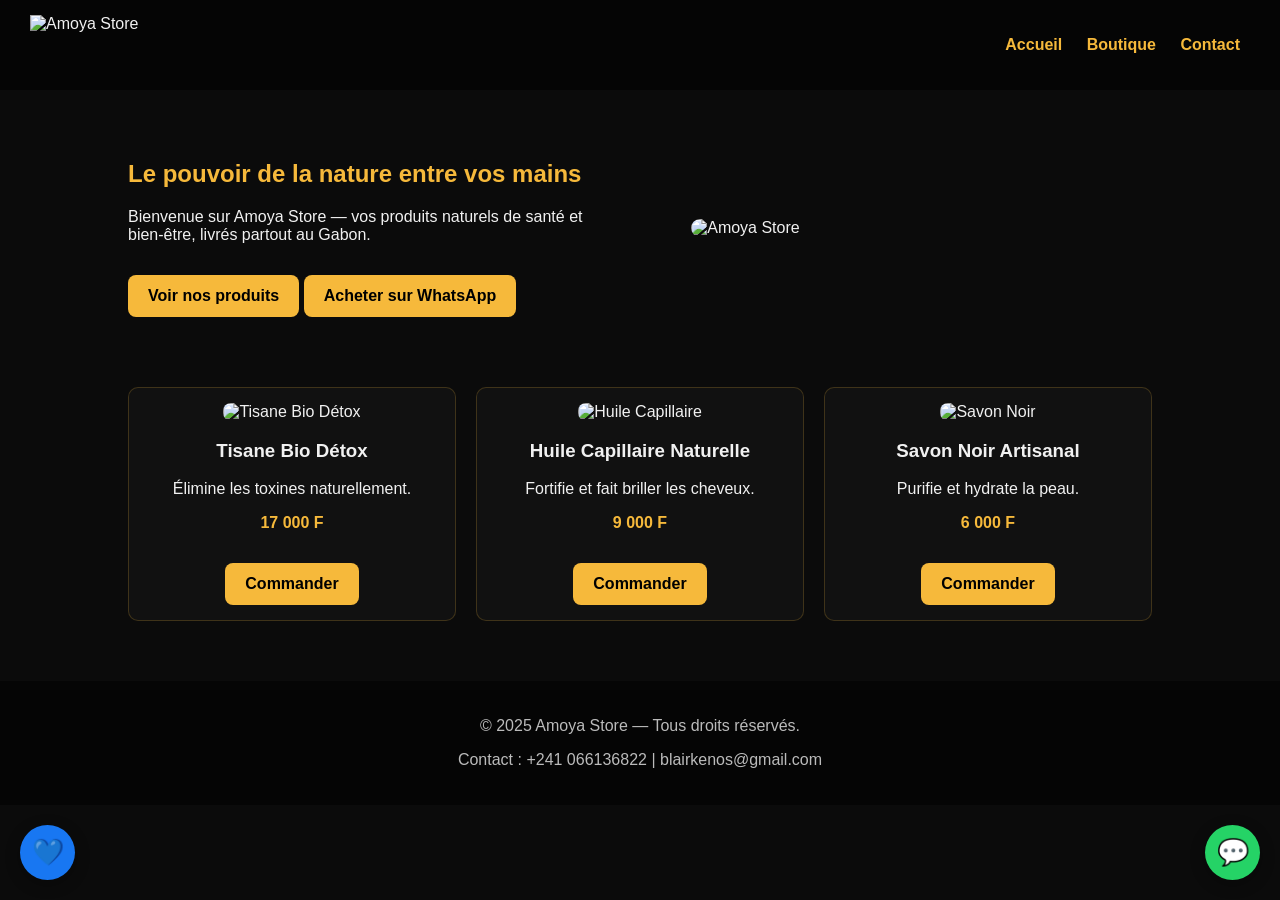
==== index.html @ 62e35866 "Add initial index.html for Amoya Store website This is the initial commit of the index.html file con" ====
<!DOCTYPE html>
<html lang="fr">
<head>
  <meta charset="UTF-8">
  <meta name="viewport" content="width=device-width, initial-scale=1.0">
  <title>Amoya Store | Santé & Bien-être au naturel</title>
  <meta name="description" content="Vos produits naturels de santé et bien-être livrés partout au Gabon. Le pouvoir de la nature entre vos mains.">
  
  <!-- META SEO & SOCIAL -->
  <meta property="og:title" content="Amoya Store | Santé & Bien-être au naturel">
  <meta property="og:description" content="Le pouvoir de la nature entre vos mains — Produits naturels livrés partout au Gabon.">
  <meta property="og:image" content="assets/images/amoya-store-preview.jpg">
  <meta property="og:url" content="https://tonyblairm.github.io/amoya-store/">
  <meta property="og:type" content="website">
  
  <link rel="icon" href="assets/images/favicon.ico">
  <link rel="stylesheet" href="assets/css/style.css">

  <style>
    body { margin:0; font-family: 'Poppins', sans-serif; background:#0b0b0b; color:#f1f1f1; }
    header { background:#050505; padding:15px 30px; display:flex; align-items:center; justify-content:space-between; }
    header img { height:60px; }
    nav a { color:#f6b93b; text-decoration:none; margin:0 10px; font-weight:600; }
    .hero { display:flex; flex-wrap:wrap; justify-content:space-between; align-items:center; padding:50px 10%; }
    .hero-text { max-width:500px; }
    .hero h1 { color:#f6b93b; }
    .btn-gold { background:#f6b93b; color:#000; padding:12px 20px; border-radius:8px; font-weight:700; text-decoration:none; display:inline-block; margin-top:15px; }
    .products { display:grid; grid-template-columns:repeat(auto-fit,minmax(250px,1fr)); gap:20px; padding:20px 10%; }
    .card { background:#111; border:1px solid rgba(246,185,59,0.2); border-radius:10px; padding:15px; text-align:center; transition:.3s; }
    .card:hover { transform:translateY(-5px); box-shadow:0 10px 30px rgba(246,185,59,0.1); }
    .card img { width:100%; border-radius:8px; }
    .price { color:#f6b93b; font-weight:800; }
    footer { background:#050505; color:#bbb; text-align:center; padding:20px; margin-top:40px; }
    .whatsapp-float, .messenger-float {
      position:fixed; bottom:20px; width:55px; height:55px; border-radius:50%;
      color:white; display:flex; align-items:center; justify-content:center; font-size:26px;
      text-decoration:none; box-shadow:0 4px 15px rgba(0,0,0,0.3);
    }
    .whatsapp-float { right:20px; background:#25D366; }
    .messenger-float { left:20px; background:#1877F2; }
  </style>
</head>
<body>

  <header>
    <img src="assets/images/logo.png" alt="Amoya Store">
    <nav>
      <a href="index.html">Accueil</a>
      <a href="shop.html">Boutique</a>
      <a href="contact.html">Contact</a>
    </nav>
  </header>

  <section class="hero">
    <div class="hero-text">
      <h1>Le pouvoir de la nature entre vos mains</h1>
      <p>Bienvenue sur Amoya Store — vos produits naturels de santé et bien-être, livrés partout au Gabon.</p>
      <a class="btn-gold" href="shop.html">Voir nos produits</a>
      <a class="btn-gold" href="https://wa.me/24166136822?text=Bonjour%20Amoya%20Store%20👋%20!%20Je%20souhaite%20acheter%20un%20produit.">Acheter sur WhatsApp</a>
    </div>
    <img src="assets/images/amoya-store-preview.jpg" alt="Amoya Store" style="width:45%; border-radius:12px;">
  </section>

  <section class="products">
    <div class="card">
      <img src="assets/images/produit1.jpg" alt="Tisane Bio Détox">
      <h3>Tisane Bio Détox</h3>
      <p>Élimine les toxines naturellement.</p>
      <p class="price">17 000 F</p>
      <a class="btn-gold" href="https://wa.me/24166136822?text=Bonjour%20Amoya%20Store%20!%20Je%20souhaite%20acheter%20la%20Tisane%20Bio%20Détox.">Commander</a>
    </div>

    <div class="card">
      <img src="assets/images/produit2.jpg" alt="Huile Capillaire">
      <h3>Huile Capillaire Naturelle</h3>
      <p>Fortifie et fait briller les cheveux.</p>
      <p class="price">9 000 F</p>
      <a class="btn-gold" href="https://wa.me/24166136822?text=Bonjour%20Amoya%20Store%20!%20Je%20souhaite%20acheter%20l'Huile%20Capillaire.">Commander</a>
    </div>

    <div class="card">
      <img src="assets/images/produit3.jpg" alt="Savon Noir">
      <h3>Savon Noir Artisanal</h3>
      <p>Purifie et hydrate la peau.</p>
      <p class="price">6 000 F</p>
      <a class="btn-gold" href="https://wa.me/24166136822?text=Bonjour%20Amoya%20Store%20!%20Je%20souhaite%20acheter%20le%20Savon%20Noir.">Commander</a>
    </div>
  </section>

  <a class="whatsapp-float" href="https://wa.me/24166136822" title="WhatsApp">💬</a>
  <a class="messenger-float" href="https://www.facebook.com/profile.php?viewas=100000686899395&id=61581162372972" title="Messenger">💙</a>

  <footer>
    <p>© 2025 Amoya Store — Tous droits réservés.</p>
    <p>Contact : +241 066136822 | blairkenos@gmail.com</p>
  </footer>

</body>
</html>
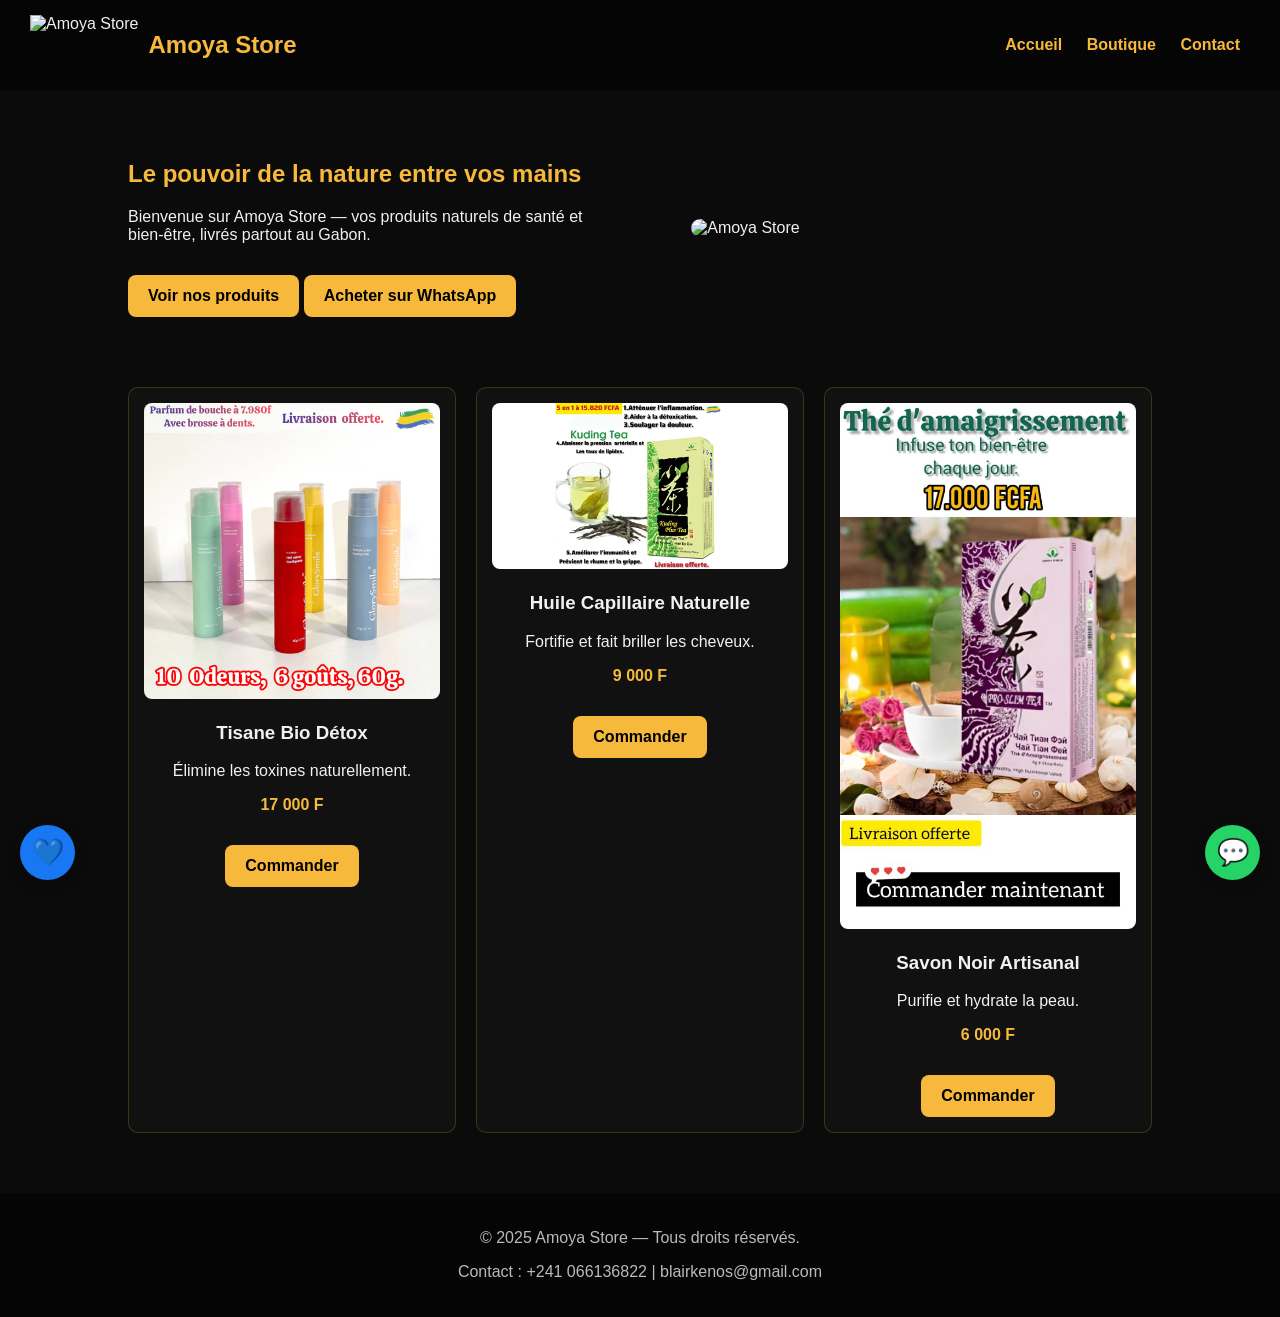
==== commit f7cfd7ce: "Correction logo, images et amélioration du menu" ====
--- a/index.html
+++ b/index.html
@@ -42,14 +42,17 @@
 </head>
 <body>
 
-  <header>
-    <img src="assets/images/logo.png" alt="Amoya Store">
-    <nav>
-      <a href="index.html">Accueil</a>
-      <a href="shop.html">Boutique</a>
-      <a href="contact.html">Contact</a>
-    </nav>
-  </header>
+<header>
+  <div style="display:flex;align-items:center;">
+    <img src="assets/images/logo.png" alt="Amoya Store" style="height:60px;margin-right:10px;">
+    <h1 style="color:#f6b93b;font-size:1.5rem;margin:0;">Amoya Store</h1>
+  </div>
+  <nav>
+    <a href="index.html">Accueil</a>
+    <a href="shop.html">Boutique</a>
+    <a href="contact.html">Contact</a>
+  </nav>
+</header>
 
   <section class="hero">
     <div class="hero-text">
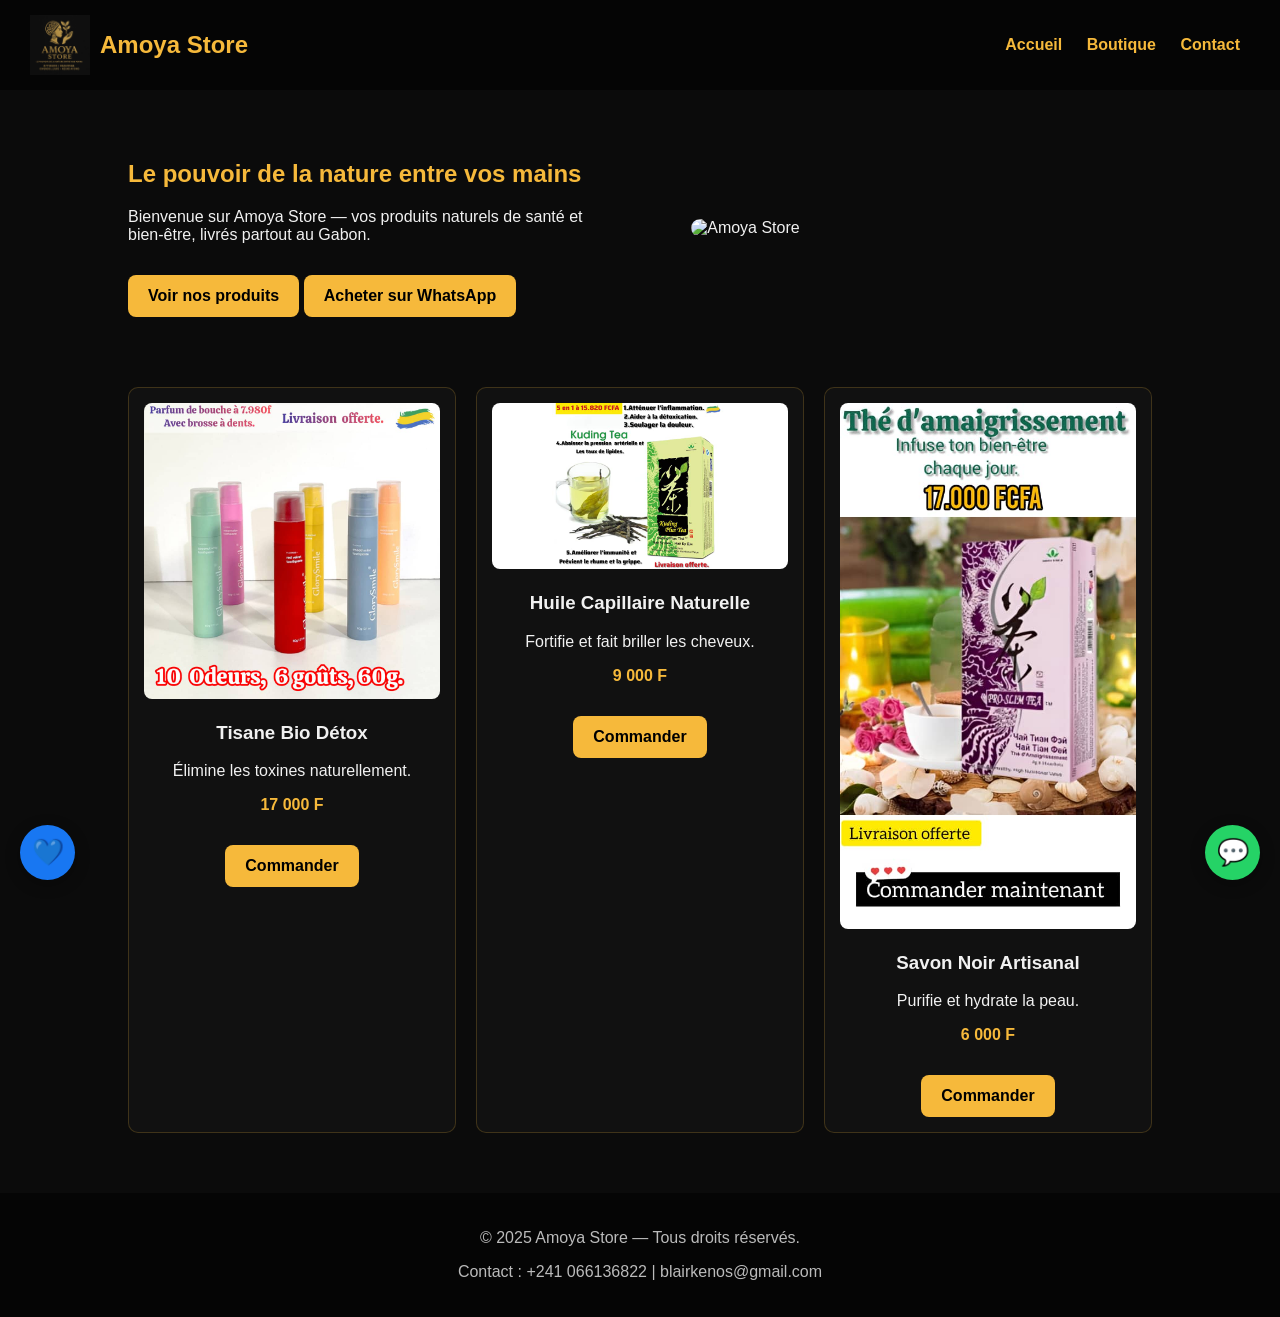
==== commit 411b744b: "Correction des chemins des fichiers CSS et images" ====
--- a/index.html
+++ b/index.html
@@ -14,7 +14,7 @@
   <meta property="og:type" content="website">
   
   <link rel="icon" href="assets/images/favicon.ico">
-  <link rel="stylesheet" href="assets/css/style.css">
+  <link rel="stylesheet" href="css/style.css?v=3">
 
   <style>
     body { margin:0; font-family: 'Poppins', sans-serif; background:#0b0b0b; color:#f1f1f1; }
@@ -44,7 +44,7 @@
 
 <header>
   <div style="display:flex;align-items:center;">
-    <img src="assets/images/logo.png" alt="Amoya Store" style="height:60px;margin-right:10px;">
+    <img src="assets/images/logo.jpg" alt="Amoya Store" style="height:60px;margin-right:10px;">
     <h1 style="color:#f6b93b;font-size:1.5rem;margin:0;">Amoya Store</h1>
   </div>
   <nav>
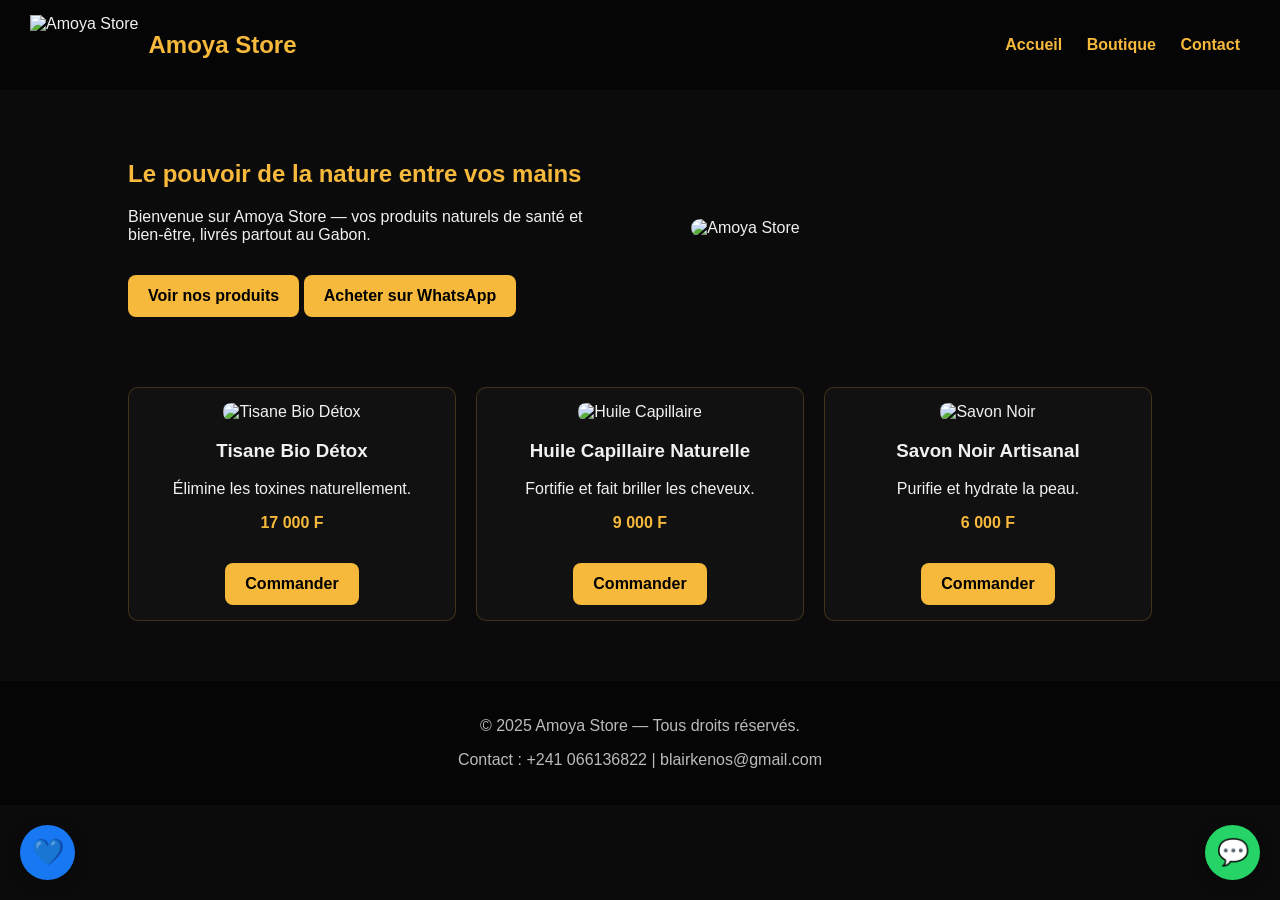
==== commit 8dabae7e: "Update image paths in index.html" ====
--- a/index.html
+++ b/index.html
@@ -14,7 +14,7 @@
   <meta property="og:type" content="website">
   
   <link rel="icon" href="assets/images/favicon.ico">
-  <link rel="stylesheet" href="css/style.css?v=3">
+  <link rel="stylesheet" href="css/style.css?v=5">
 
   <style>
     body { margin:0; font-family: 'Poppins', sans-serif; background:#0b0b0b; color:#f1f1f1; }
@@ -44,7 +44,7 @@
 
 <header>
   <div style="display:flex;align-items:center;">
-    <img src="assets/images/logo.jpg" alt="Amoya Store" style="height:60px;margin-right:10px;">
+    <img src="images/logo.jpg" alt="Amoya Store" style="height:60px;margin-right:10px;">
     <h1 style="color:#f6b93b;font-size:1.5rem;margin:0;">Amoya Store</h1>
   </div>
   <nav>
@@ -66,7 +66,7 @@
 
   <section class="products">
     <div class="card">
-      <img src="assets/images/produit1.jpg" alt="Tisane Bio Détox">
+      <img src="images/produit1.jpg" alt="Tisane Bio Détox">
       <h3>Tisane Bio Détox</h3>
       <p>Élimine les toxines naturellement.</p>
       <p class="price">17 000 F</p>
@@ -74,7 +74,7 @@
     </div>
 
     <div class="card">
-      <img src="assets/images/produit2.jpg" alt="Huile Capillaire">
+      <img src="images/produit2.jpg" alt="Huile Capillaire">
       <h3>Huile Capillaire Naturelle</h3>
       <p>Fortifie et fait briller les cheveux.</p>
       <p class="price">9 000 F</p>
@@ -82,7 +82,7 @@
     </div>
 
     <div class="card">
-      <img src="assets/images/produit3.jpg" alt="Savon Noir">
+      <img src="images/produit3.jpg" alt="Savon Noir">
       <h3>Savon Noir Artisanal</h3>
       <p>Purifie et hydrate la peau.</p>
       <p class="price">6 000 F</p>
